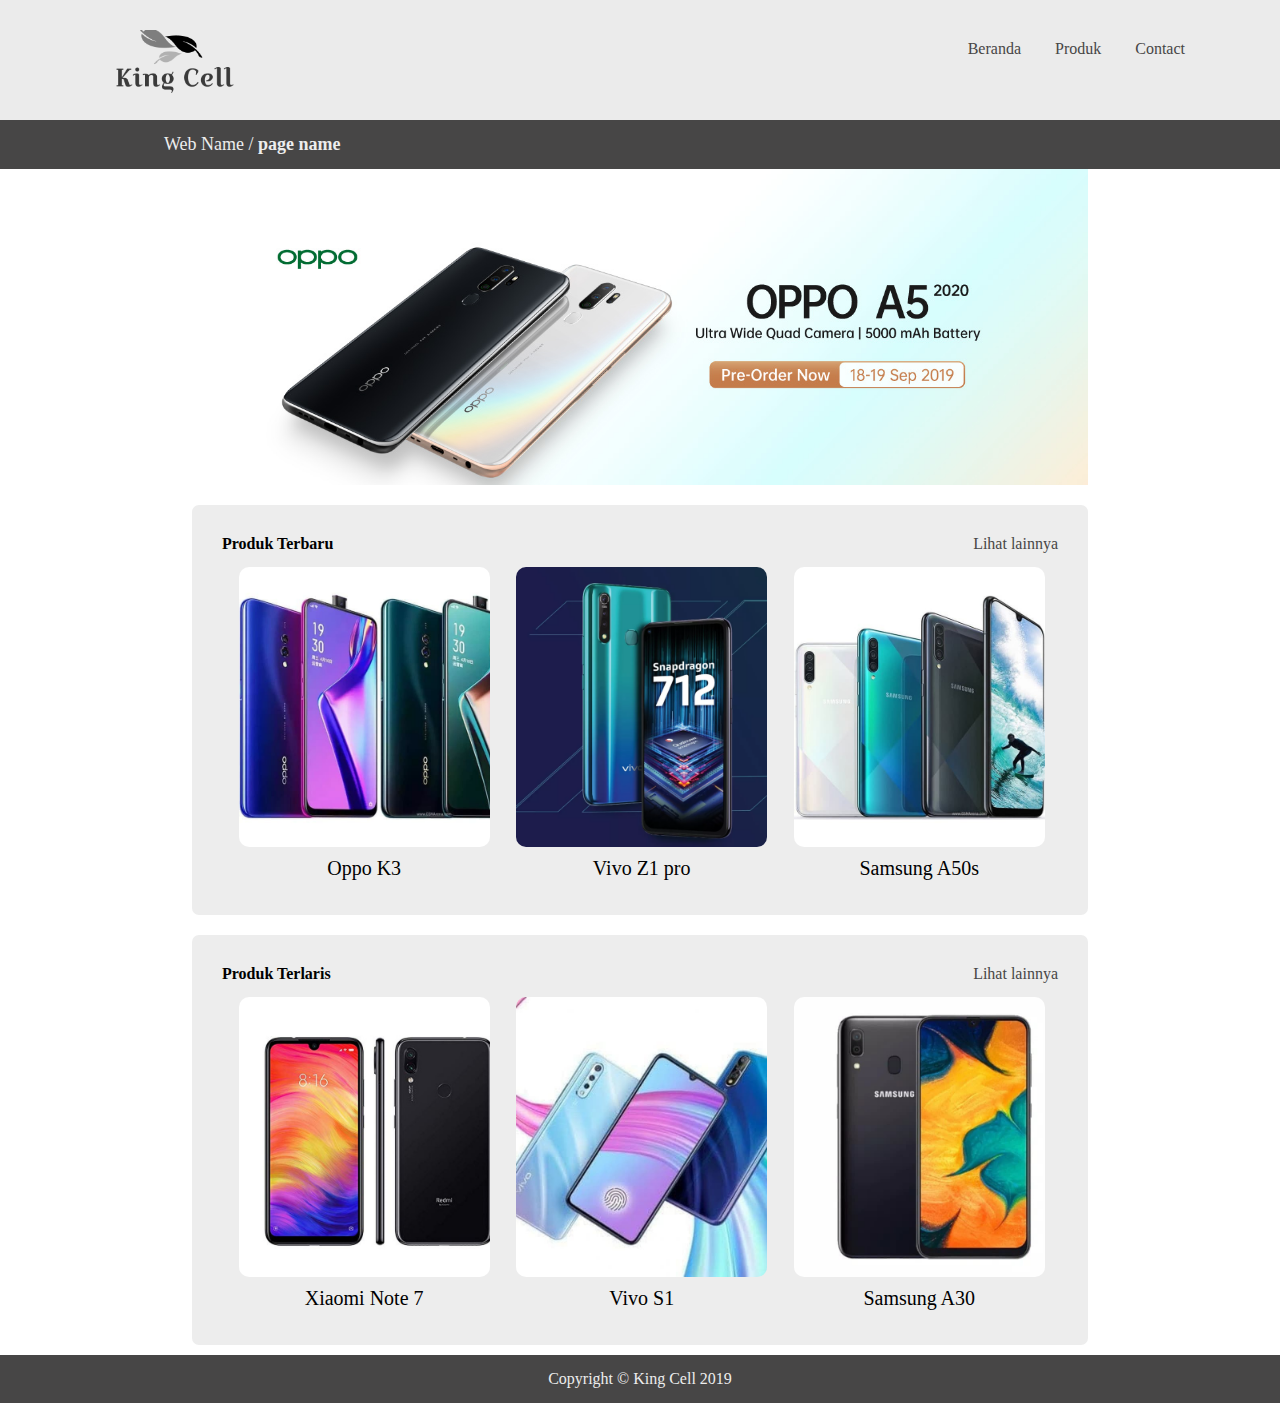
==== index.html @ aa351023 "index udah ya" ====
<html>
  <head>
    <link href="style.css" rel="stylesheet" />
  </head>
  <body>
    <div class="header">
        <div class="navbar">
            <img class="logo" src="img/logo.png" />            
            <ul>
                <li> <a href="#">Beranda</a></li>
                <li> <a href="#">Produk</a></li>
                <li> <a href="#">Contact</a></li>
            </ul>
            
        </div>
        <div class="hint">
            <div class="location">
                Web Name / 
                <strong>page name</strong> <!--ganti nama halaman nya-->
            </div>
        </div>
    </div>
    <div class="content">
      <div class="inner-content">
          <img src="img/banner.png" width="100%">
          <div class="prev-product">
              <span>Produk Terbaru</span>
              <a href="produk.html">Lihat lainnya</a><br>
              <div class="prev-card">
                  <img src="img/prev-1.jpeg"><br>
                  <center style="font-size: 20px; margin-top: 10px; ">Samsung A50s</center>
              </div>
              <div class="prev-card">
                  <img src="img/prev-2.png"><br>
                  <center style="font-size: 20px; margin-top: 10px; ">Vivo Z1 pro</center>
              </div>
              <div class="prev-card">
                  <img src="img/prev-3.jpg"><br>
                  <center style="font-size: 20px; margin-top: 10px; ">Oppo K3</center>
              </div>
          </div>
          <div class="prev-product">
              <span>Produk Terlaris</span>
              <a href="produk.html">Lihat lainnya</a><br>
              <div class="prev-card">
                  <img src="img/prev-6.jpg"><br>
                  <center style="font-size: 20px; margin-top: 10px; ">Samsung A30</center>
              </div>
              <div class="prev-card">
                  <img src="img/prev-5.jpg"><br>
                  <center style="font-size: 20px; margin-top: 10px; ">Vivo S1</center>
              </div>
              <div class="prev-card">
                  <img src="img/prev-4.jpg"><br>
                  <center style="font-size: 20px; margin-top: 10px; ">Xiaomi Note 7</center>
              </div>
          </div>
      </div>      
    </div>
    <div class="footer">
      Copyright &copy; King Cell 2019
    </footer>
  </body>
</html>
---- style.css ----
.header{
    background-color: red;
    margin: -8px -8px 0px -8px;
}
.content{
    background-color:#fff;
    margin: 0px -8px 0px -8px;
    height: auto; /*height kalo mau dirubah silahkan*/
}
.footer{
    background-color: #474646;
    color: #ededed;
    padding: 15px;
    text-align: center;
    margin: 0px -8px -8px -8px;
}
.logo{
    object-fit: cover;
    object-position: 0 75%;
    margin-left: 30px;
    width:130px;
    height: 80px;
}
.navbar{
    background-color: #ebebeb;
    height: 80px;
    padding: 30px 80px 10px 80px;
}
.navbar ul{
    list-style-type: none;
    margin: 10px 0 0 0;
    padding: 0;
    float: right;
}
.navbar li{
    display: inline;
}
.navbar a{
    padding: 15px;
    text-decoration: none;
    color: #474646;
}
.navbar a:hover{
    background-color: #474646;
    color: #ededed;
    border-radius: 7px;
}
.hint{
    padding: 14px;
    font-size: 18;
    background-color: #474646;
    color: #ededed;
}
.hint .location{
    margin-left: 150px;
}
.inner-content{
    width:70%;
    margin-left: 15%;
}
.prev-product{
    margin-top: 20px;
    margin-bottom: 10px;
    padding: 30px;
    background-color: #ededed;
    border-radius: 7px;
    height: 350px;
}
.prev-product span{
    float:left;
    font-weight: bold;
}
.prev-product a{
    float:right;
    color: #474646;
    text-decoration: none;
}
.prev-product a:hover{
    color: #a3c6d1;
}
.prev-card{
    padding: 1.6%;
    width: 30%;
    float:right;
}
.prev-card img{
    object-fit: cover;
    border-radius: 10px;
    object-position: 0 55%;
    width: 100%;
    height: 80%;
}
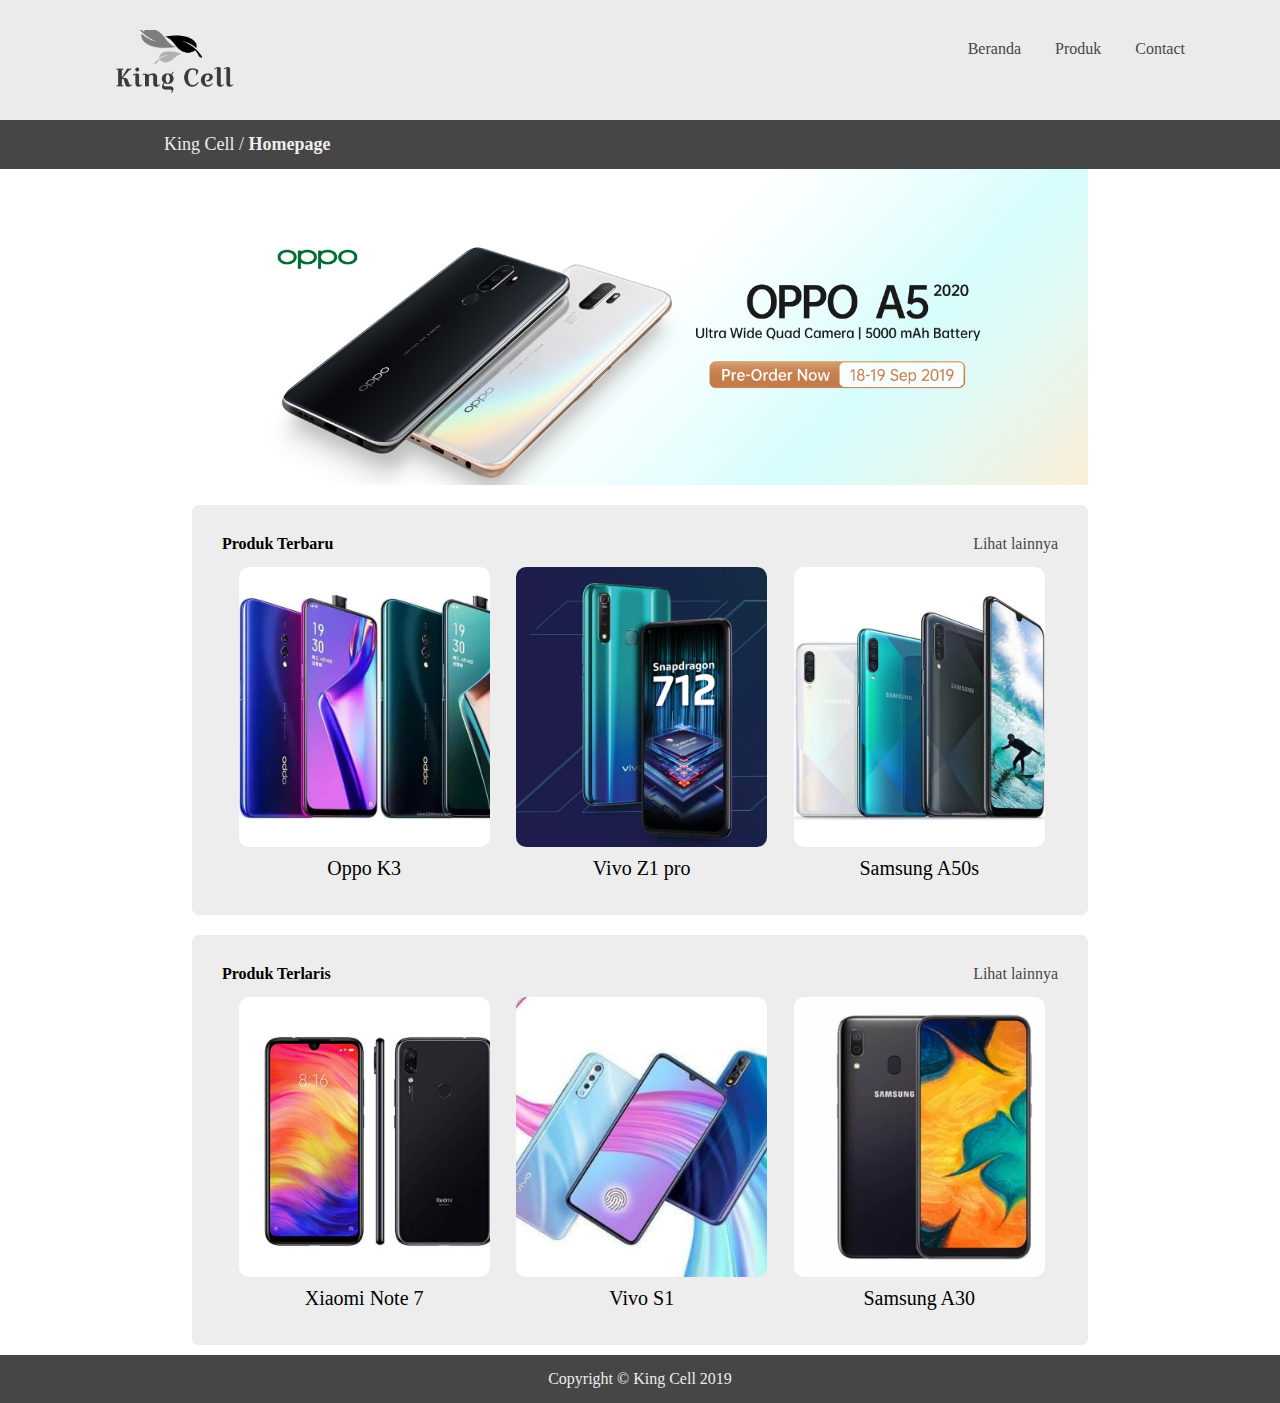
==== commit 133d053e: "index" ====
--- a/index.html
+++ b/index.html
@@ -8,15 +8,15 @@
             <img class="logo" src="img/logo.png" />            
             <ul>
                 <li> <a href="#">Beranda</a></li>
-                <li> <a href="#">Produk</a></li>
+                <li> <a href="produk.html">Produk</a></li>
                 <li> <a href="#">Contact</a></li>
             </ul>
             
         </div>
         <div class="hint">
             <div class="location">
-                Web Name / 
-                <strong>page name</strong> <!--ganti nama halaman nya-->
+                King Cell / 
+                <strong>Homepage</strong> <!--ganti nama halaman nya-->
             </div>
         </div>
     </div>
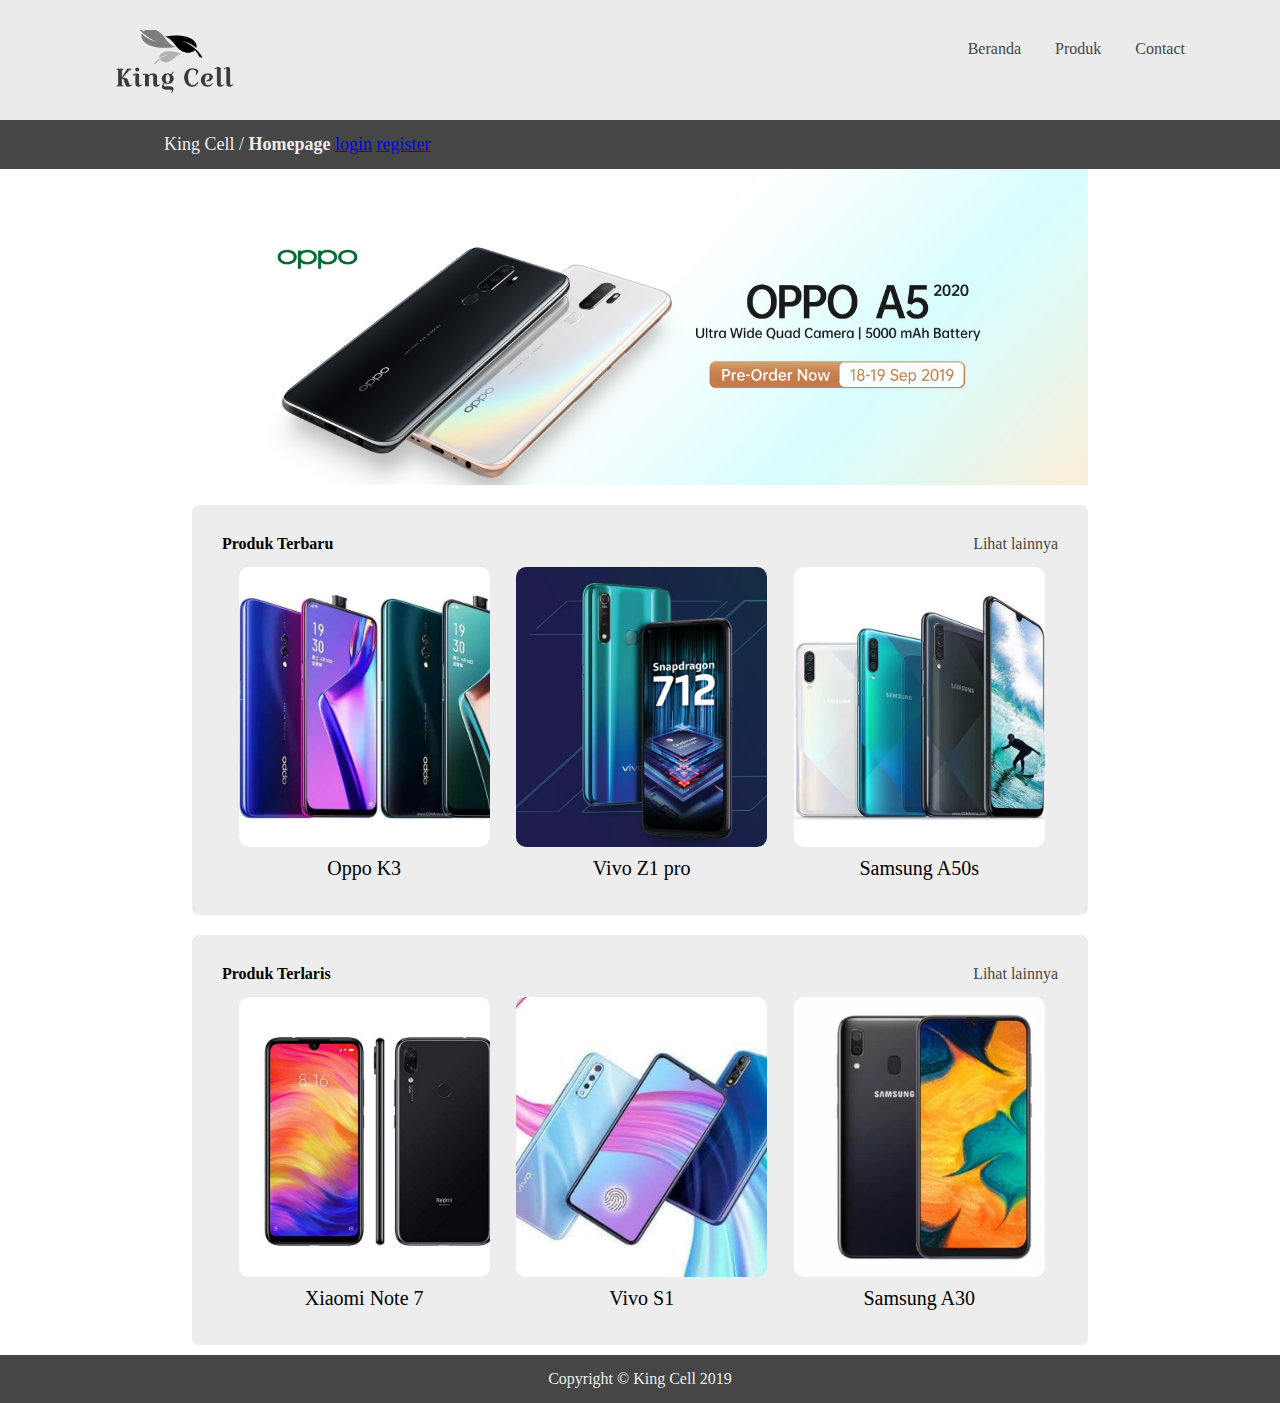
==== commit a8eea45a: "update index.html login dan register" ====
--- a/index.html
+++ b/index.html
@@ -5,18 +5,22 @@
   <body>
     <div class="header">
         <div class="navbar">
-            <img class="logo" src="img/logo.png" />            
+            <img class="logo" src="img/logo.png" />
             <ul>
                 <li> <a href="#">Beranda</a></li>
                 <li> <a href="produk.html">Produk</a></li>
                 <li> <a href="#">Contact</a></li>
             </ul>
-            
+
         </div>
         <div class="hint">
             <div class="location">
-                King Cell / 
+                King Cell /
                 <strong>Homepage</strong> <!--ganti nama halaman nya-->
+                <span class="user">
+                  <a href="login.html">login</a>
+                  <a href="register.html">register</a>
+                </span>
             </div>
         </div>
     </div>
@@ -55,10 +59,10 @@
                   <center style="font-size: 20px; margin-top: 10px; ">Xiaomi Note 7</center>
               </div>
           </div>
-      </div>      
+      </div>
     </div>
     <div class="footer">
       Copyright &copy; King Cell 2019
     </footer>
   </body>
-</html>+</html>
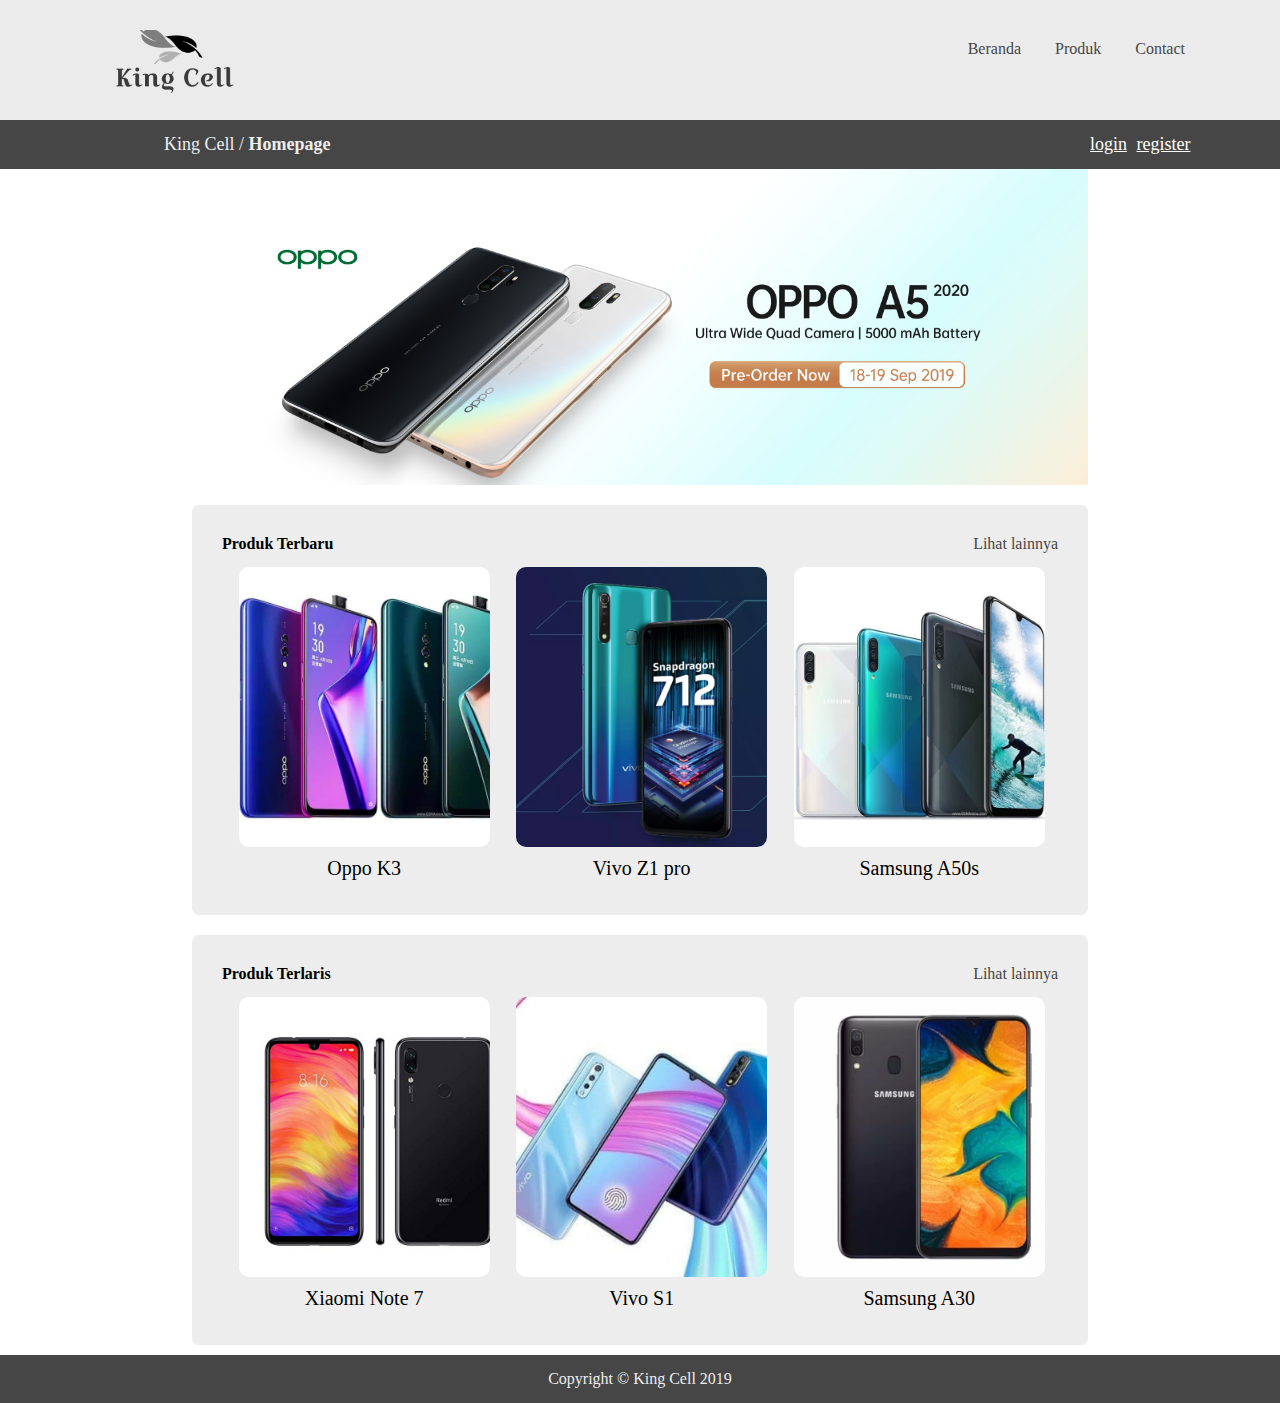
==== commit 86e14246: "pisah file css" ====
--- a/index.html
+++ b/index.html
@@ -1,6 +1,7 @@
 <html>
   <head>
     <link href="style.css" rel="stylesheet" />
+    <link href="loginregister.css" rel="stylesheet" />
   </head>
   <body>
     <div class="header">
--- a/style.css
+++ b/style.css
@@ -89,4 +89,4 @@
     object-position: 0 55%;
     width: 100%;
     height: 80%;
-}+}
--- a/loginregister.css
+++ b/loginregister.css
@@ -0,0 +1,49 @@
+.hint .location .user{
+    margin-left: 750;
+}
+.hint .location .user a{
+    color: white;
+    margin-left: 5px;
+}
+
+.container-user-akses {
+    width: 350px;
+    height: auto;
+    margin: 50px auto;
+}
+
+.element-form {
+    margin-bottom: 15px;
+}
+
+.element-form label {
+    display: block;
+    font-weight: bold;
+}
+
+.element-form span {
+    display: block;
+}
+
+.element-form span input[type="text"],
+.element-form span input[type="password"],
+.element-form span textarea,
+.element-form span select {
+    width: 100%;
+    padding: 5px;
+    box-sizing: border-box;
+}
+
+.element-form span input[type="submit"] {
+    background: #1e5474;
+    border: none;
+    color: white;
+    padding: 7px 20px;
+    border-radius: 3px;
+    font-size: 9px;
+    cursor: pointer;
+}
+
+.element-form span input[type="submit"]:hover{
+	background:orange;
+}
